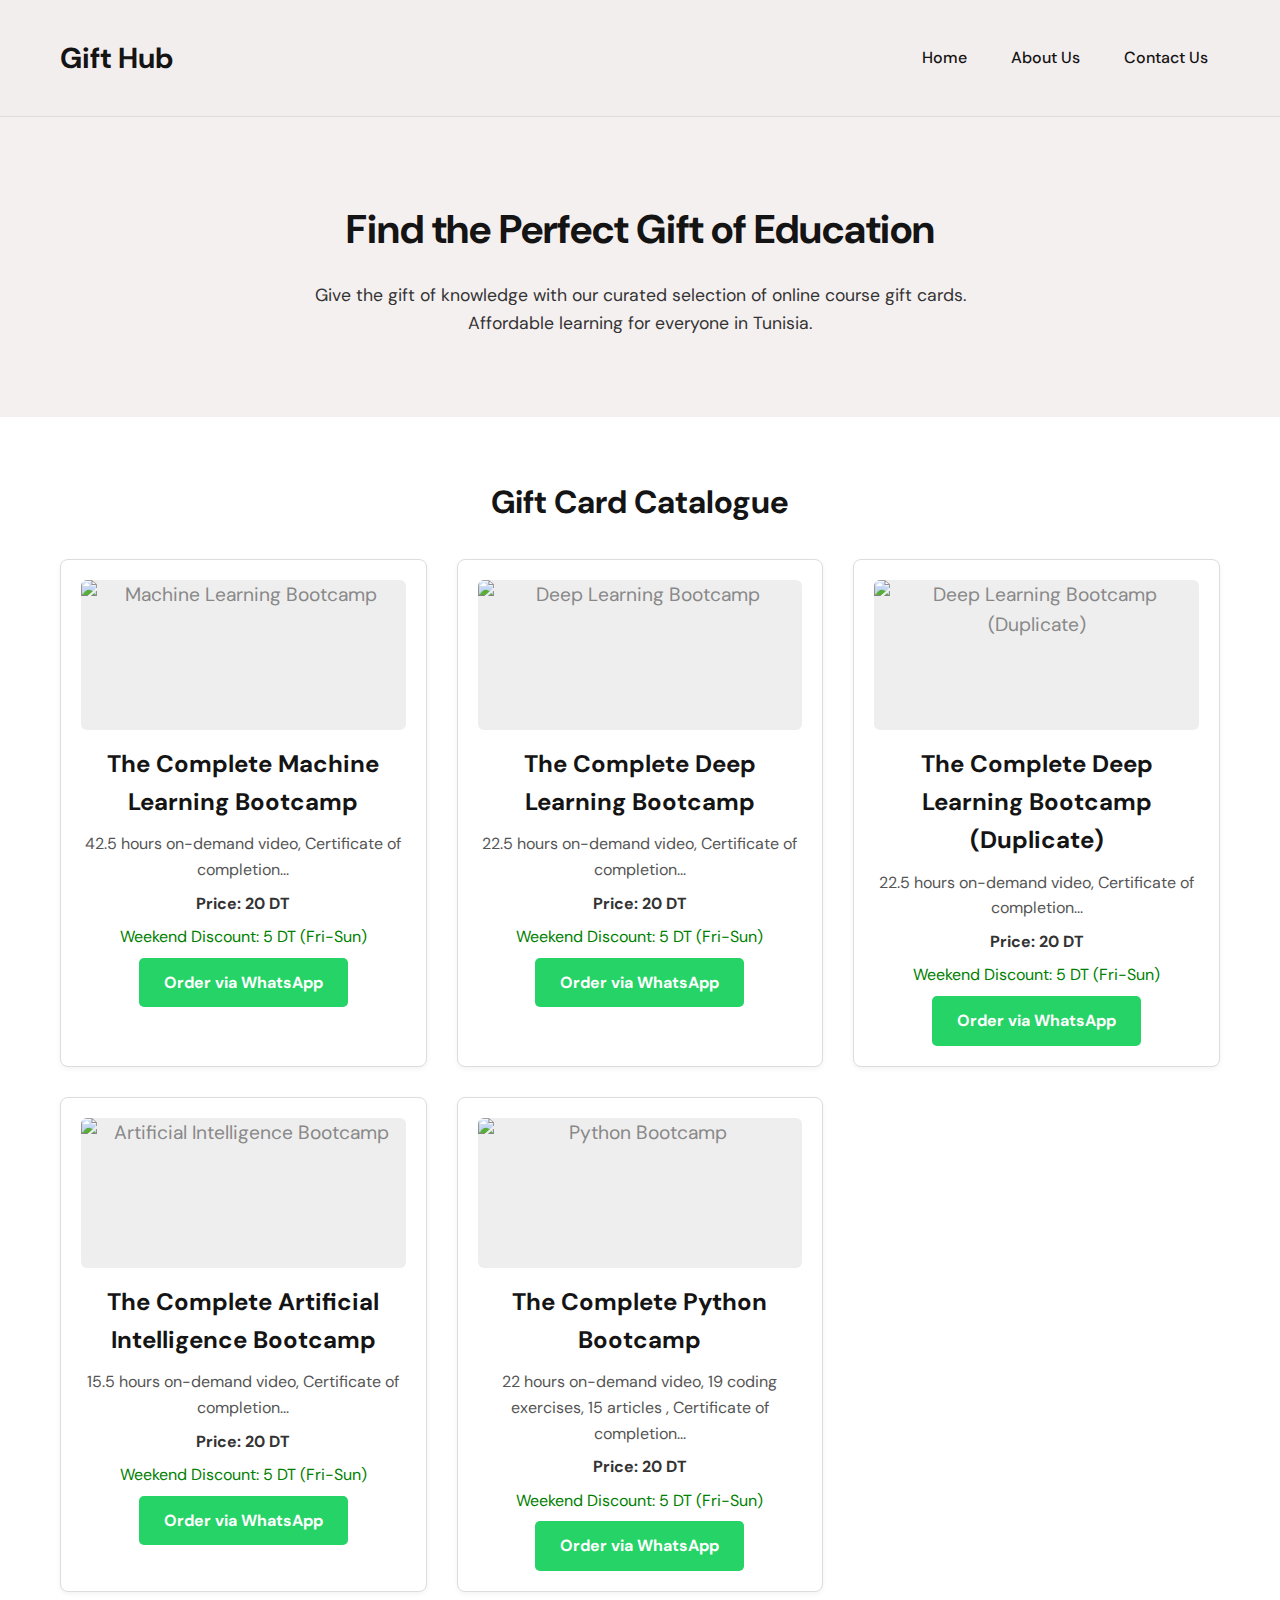
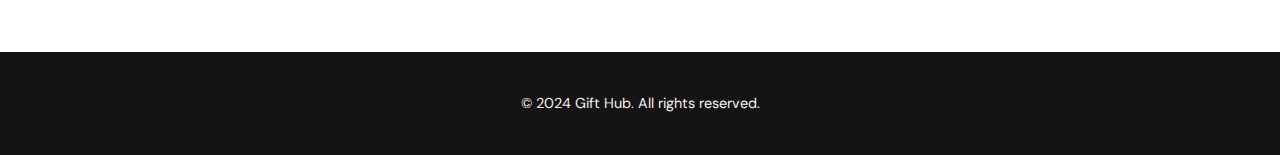
==== index.html @ 77fe4b6e "Add files via upload" ====
<!DOCTYPE html>
<html lang="en">
<head>
    <meta charset="UTF-8">
    <meta name="viewport" content="width=device-width, initial-scale=1.0">
    <title>Gift Hub - Online Course Gift Cards</title>
    <link rel="stylesheet" href="style.css">
    <link rel="preconnect" href="https://fonts.googleapis.com">
    <link rel="preconnect" href="https://fonts.gstatic.com" crossorigin>
    <link href="https://fonts.googleapis.com/css2?family=DM+Sans:wght@400;500;700&display=swap" rel="stylesheet">
</head>
<body>
    <header>
        <div class="container">
            <h1>Gift Hub</h1>
            <button class="nav-toggle" aria-label="Toggle Navigation">
                <span class="hamburger"></span>
            </button>
            <nav class="nav-links">
                <ul>
                    <li><a href="index.html">Home</a></li>
                    <li><a href="about.html">About Us</a></li>
                    <li><a href="contact.html">Contact Us</a></li>
                </ul>
            </nav>
        </div>
    </header>

    <main>
        <section id="hero">
            <div class="container">
                <h2>Find the Perfect Gift of Education</h2>
                <p>Give the gift of knowledge with our curated selection of online course gift cards. Affordable learning for everyone in Tunisia.</p>
            </div>
        </section>

        <section id="gift-card-catalogue">
            <div class="container">
                <h2>Gift Card Catalogue</h2>
                <div class="gift-card-grid">
                    <!-- Gift cards will be listed here -->
        
                    <div class="gift-card">
                        <img src="placeholder-giftcard.png" alt="Machine Learning Bootcamp" class="gift-card-image">
                        <h3>The Complete Machine Learning Bootcamp</h3>
                        <p class="description">42.5 hours on-demand video, Certificate of completion...</p>
                        <p class="price">Price: 20 DT</p>
                        <p class="discount">Weekend Discount: 5 DT (Fri-Sun)</p>
                        <a href="https://api.whatsapp.com/send?phone=21624780986&text=Hello,%20I%20would%20like%20to%20order%20the%20gift%20card:%20The%20Complete%20Machine%20Learning%20Bootcamp%20from%20Gift%20Hub%20website." class="whatsapp-button" target="_blank">Order via WhatsApp</a>                    </div>
        
                    <div class="gift-card">
                        <img src="placeholder-giftcard.png" alt="Deep Learning Bootcamp" class="gift-card-image">
                        <h3>The Complete Deep Learning Bootcamp</h3>
                        <p class="description">22.5 hours on-demand video, Certificate of completion...</p>
                        <p class="price">Price: 20 DT</p>
                        <p class="discount">Weekend Discount: 5 DT (Fri-Sun)</p>
                        <a href="https://wa.me/21624780986?text=Hello,%20I%20would%20like%20to%20order%20the%20gift%20card:%20The%20Complete%20Deep%20Learning%20Bootcamp%20from%20Gift%20Hub%20website." class="whatsapp-button" target="_blank">Order via WhatsApp</a>
                    </div>
        
                    <div class="gift-card">
                        <img src="placeholder-giftcard.png" alt="Deep Learning Bootcamp (Duplicate)" class="gift-card-image">
                        <h3>The Complete Deep Learning Bootcamp (Duplicate)</h3>
                        <p class="description">22.5 hours on-demand video, Certificate of completion...</p>
                        <p class="price">Price: 20 DT</p>
                        <p class="discount">Weekend Discount: 5 DT (Fri-Sun)</p>
                        <a href="https://wa.me/21624780986?text=Hello,%20I%20would%20like%20to%20order%20the%20gift%20card:%20The%20Complete%20Deep%20Learning%20Bootcamp%20(Duplicate)%20from%20Gift%20Hub%20website." class="whatsapp-button" target="_blank">Order via WhatsApp</a>
                    </div>
        
                    <div class="gift-card">
                        <img src="placeholder-giftcard.png" alt="Artificial Intelligence Bootcamp" class="gift-card-image">
                        <h3>The Complete Artificial Intelligence Bootcamp</h3>
                        <p class="description">15.5 hours on-demand video, Certificate of completion...</p>
                        <p class="price">Price: 20 DT</p>
                        <p class="discount">Weekend Discount: 5 DT (Fri-Sun)</p>
                        <a href="https://wa.me/21624780986?text=Hello,%20I%20would%20like%20to%20order%20the%20gift%20card:%20The%20Complete%20Artificial%20Intelligence%20Bootcamp%20from%20Gift%20Hub%20website." class="whatsapp-button" target="_blank">Order via WhatsApp</a>
                    </div>
        
                    <div class="gift-card">
                        <img src="placeholder-giftcard.png" alt="Python Bootcamp" class="gift-card-image">
                        <h3>The Complete Python Bootcamp</h3>
                        <p class="description">22 hours on-demand video, 19 coding exercises, 15 articles , Certificate of completion...</p>
                        <p class="price">Price: 20 DT</p>
                        <p class="discount">Weekend Discount: 5 DT (Fri-Sun)</p>
                        <a href="https://wa.me/21624780986?text=Hello,%20I%20would%20like%20to%20order%20the%20gift%20card:%20The%20Complete%20Python%20Bootcamp%20from%20Gift%20Hub%20website." class="whatsapp-button" target="_blank">Order via WhatsApp</a>
                    </div>
        
                    <!-- Add more gift cards here following the same structure - remember to update WhatsApp links! -->
        
                </div>
            </div>
        </section>
    </main>

    <footer>
        <div class="container">
            <p>© 2024 Gift Hub. All rights reserved.</p>
        </div>
    </footer>
    <script src="script.js"></script>
</body>
</html>
---- style.css ----
/* style.css */

/* Reset and Basic Styles */
*, *::before, *::after {
    box-sizing: border-box;
    margin: 0;
    padding: 0;
}

body {
    font-family: 'DM Sans', sans-serif;
    line-height: 1.6;
    color: #151414; /* --night */
    background-color: #f5f0f0; /* --snow */
    display: flex;
    flex-direction: column;
    min-height: 100vh;
}

a {
    text-decoration: none;
}

a:hover {
    text-decoration: underline;
    color: #fe9a0f
}

.container {
    max-width: 1200px;
    margin: 0 auto;
    padding: 20px;
}

/* Header */
header {
    background-color: #f3eeee;
    padding: 15px 0;
    border-bottom: 1px solid #ddd;
    position: relative; /* Important for positioning nav-toggle */
}

header .container {
    display: flex;
    justify-content: space-between;
    align-items: center;
}

header h1 {
    font-size: 1.8em;
    color: #151414;
}

nav ul {
    list-style: none;
    display: flex;
}

nav li {
    margin-left: 20px;
}

nav a {
    color: #151414;
    font-weight: 500;
    display: block;
    padding: 8px 12px;
    border-radius: 5px;
    transition: background-color 0.3s ease;
}

nav a:hover {
    text-decoration: none;
    background-color: #ddd;
}

/* Hero Section */
#hero {
    background-color: #f5f0f0;
    padding: 60px 0;
    text-align: center;
}

#hero h2 {
    font-size: 2.5em;
    margin-bottom: 20px;
    color: #151414;
}

#hero p {
    font-size: 1.1em;
    color: #333;
    max-width: 700px;
    margin: 0 auto;
}

/* Gift Card Catalogue */
#gift-card-catalogue {
    padding: 40px 0;
    background-color: #fff;
}

#gift-card-catalogue h2 {
    font-size: 2em;
    margin-bottom: 30px;
    text-align: center;
    color: #151414;
}

.gift-card-grid {
    display: grid;
    grid-template-columns: repeat(auto-fit, minmax(300px, 1fr));
    gap: 30px;
}

.gift-card {
    border: 1px solid #ddd;
    border-radius: 8px;
    padding: 20px;
    text-align: center;
    background-color: #fff;
    box-shadow: 0 2px 5px rgba(0, 0, 0, 0.05);
}

.gift-card-image {
    max-width: 100%;
    height: auto;
    margin-bottom: 15px;
    border-radius: 6px;
}

.gift-card h3 {
    font-size: 1.5em;
    margin-bottom: 10px;
    color: #151414;
}

.gift-card .description, .gift-card .price, .gift-card .discount {
    margin-bottom: 8px;
    color: #555;
}

.gift-card .price {
    font-weight: bold;
    color: #333;
}

.gift-card .discount {
    color: #008000;
}

/* WhatsApp Button */
.whatsapp-button {
    display: inline-block;
    padding: 12px 25px;
    background-color: #25D366;
    color: #fff;
    border-radius: 5px;
    font-weight: bold;
    transition: background-color 0.3s ease;
}

.whatsapp-button:hover {
    background-color: #128C7E;
    text-decoration: none;
}

/* Footer */
footer {
    background-color: #151414;
    color: #f5f0f0;
    text-align: center;
    padding: 20px 0;
    font-size: 0.9em;
}

/* Placeholder Image Style */
.gift-card-image[src="placeholder-giftcard.png"] {
    background-color: #eee;
    height: 150px;
    display: flex;
    justify-content: center;
    align-items: center;
    font-size: 1.2em;
    color: #888;
}

main {
    flex: 1;
}

/* Mobile Styles and Navigation Toggle */
@media (max-width: 768px) {
    .container {
        padding: 15px;
    }

    header .container {
        flex-direction: column;
        text-align: center;
        position: relative; /* Ensure container is relative for absolute positioning of toggle */
    }

    header h1 {
        margin-bottom: 10px;
        font-size: 1.5em;
    }

    .nav-toggle {
        display: block;
        position: absolute;
        top: 0.5em;
        right: 1em;
        background: transparent;
        border: none;
        cursor: pointer;
        padding: 10px;
    }

    .hamburger,
    .hamburger::before,
    .hamburger::after {
        display: block;
        background-color: #151414;
        height: 3px;
        width: 25px;
        border-radius: 2px;
        transition: transform 0.3s ease, opacity 0.3s ease;
    }

    .hamburger::before,
    .hamburger::after {
        content: '';
        position: absolute;
    }

    .hamburger::before {
        transform: translateY(-8px);
    }

    .hamburger::after {
        transform: translateY(8px);
    }

    .nav-links {
        display: none;
        position: absolute;
        top: 100%;
        left: 0;
        right: 0;
        background-color: #f3eeee;
        padding: 1em;
        text-align: center;
        z-index: 10;
        box-shadow: 0 2px 5px rgba(0, 0, 0, 0.1);
    }

    .nav-links ul {
        flex-direction: column;
    }

    .nav-links li {
        margin-bottom: 15px;
        margin-left: 0; /* Reset list item left margin for mobile nav */
    }

    .nav-links a {
        display: block;
        padding: 10px 15px;
    }

    nav ul {
        flex-direction: column; /* Ensure nav ul is also column in mobile */
        text-align: center; /* Center align nav items in mobile */
    }

    nav li {
        margin-left: 0;
        margin-bottom: 10px;
    }

    nav a {
        padding: 10px 15px;
        display: block;
    }

    #hero {
        padding: 40px 0;
    }

    #hero h2 {
        font-size: 2em;
    }

    #hero p {
        font-size: 1em;
    }

    #gift-card-catalogue {
        padding: 30px 0;
    }

    #gift-card-catalogue h2 {
        font-size: 1.8em;
    }

    .gift-card-grid {
        grid-template-columns: repeat(auto-fit, minmax(250px, 1fr));
        gap: 20px;
    }

    .gift-card {
        padding: 15px;
    }

    .gift-card h3 {
        font-size: 1.3em;
    }

    .gift-card .description, .gift-card .price, .gift-card .discount {
        font-size: 0.95em;
    }

    .whatsapp-button {
        padding: 10px 20px;
        font-size: 0.95em;
    }

    footer {
        padding: 15px 0;
        font-size: 0.9em;
    }

    .nav-open .nav-links {
        display: block;
    }

    .nav-open .hamburger {
        transform: rotate(45deg);
    }

    .nav-open .hamburger::before {
        opacity: 0;
    }

    .nav-open .hamburger::after {
        transform: translateY(-8px) rotate(-90deg);
    }
}
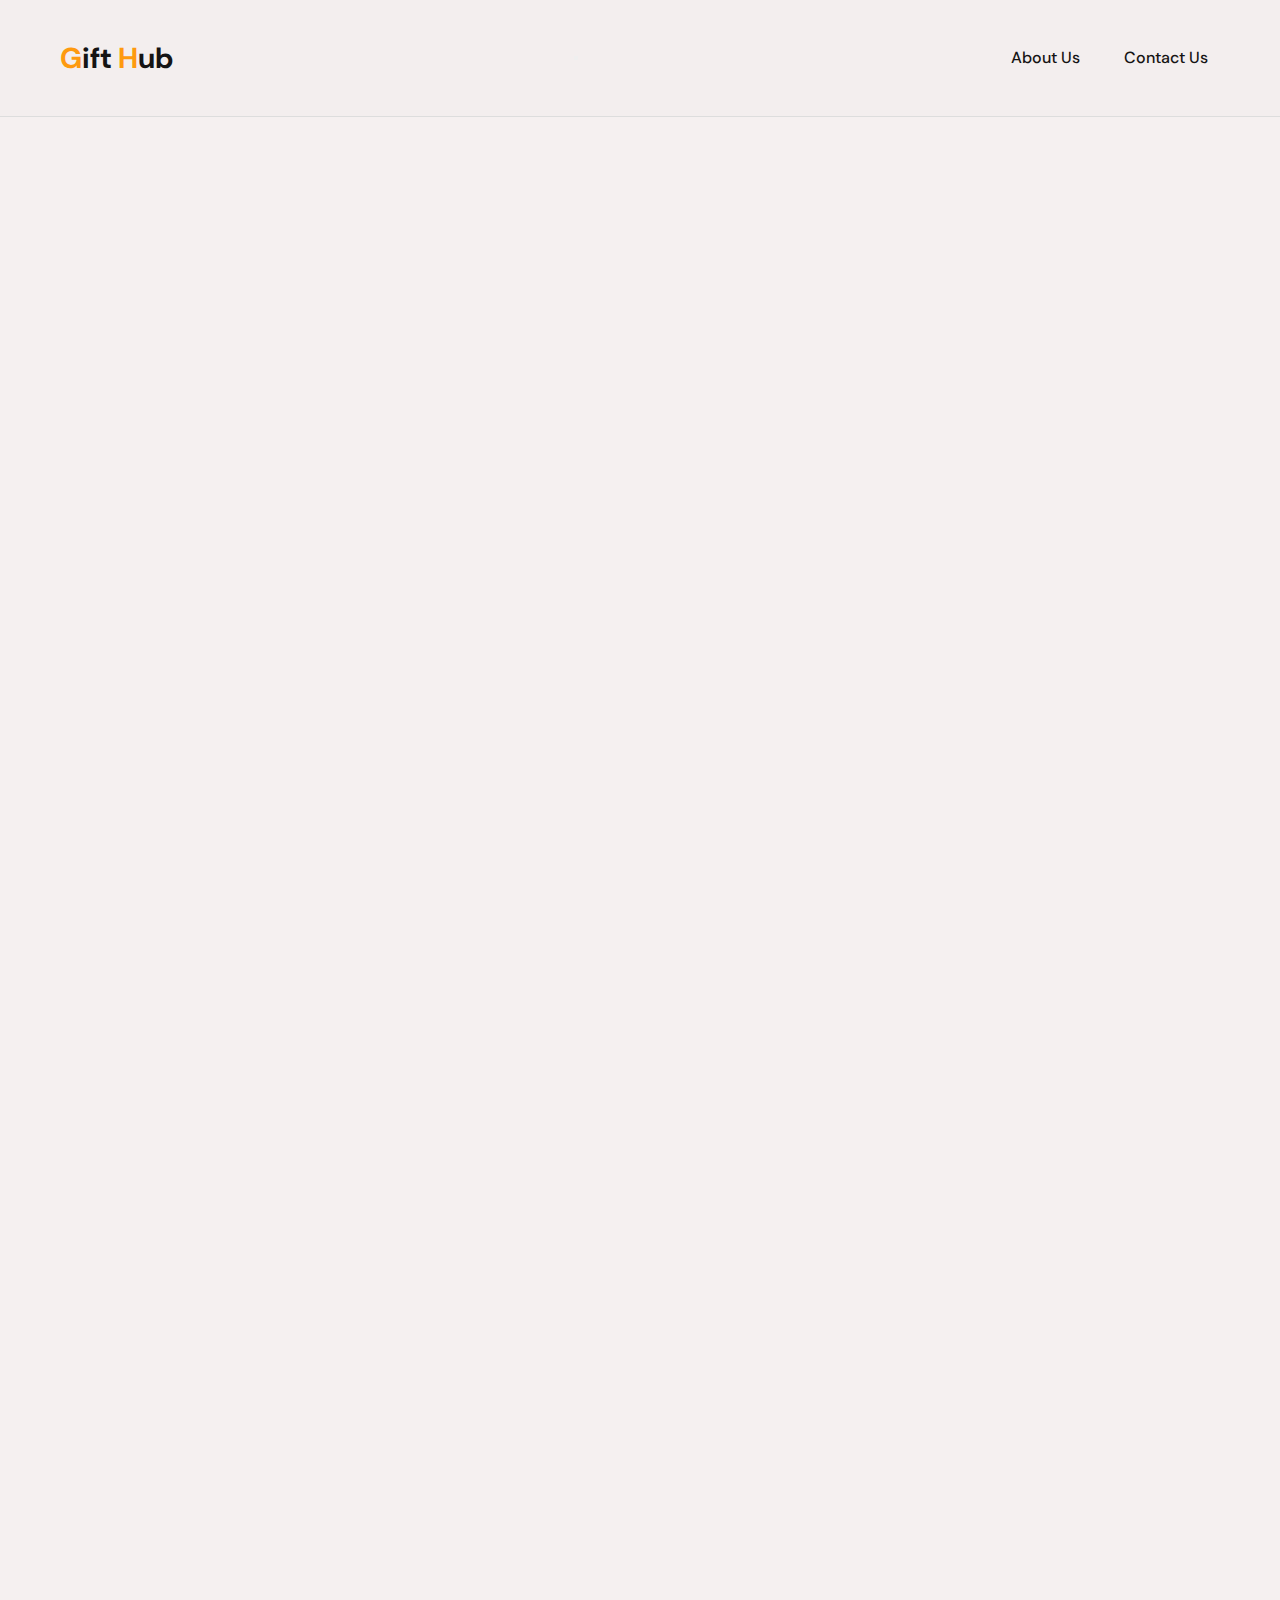
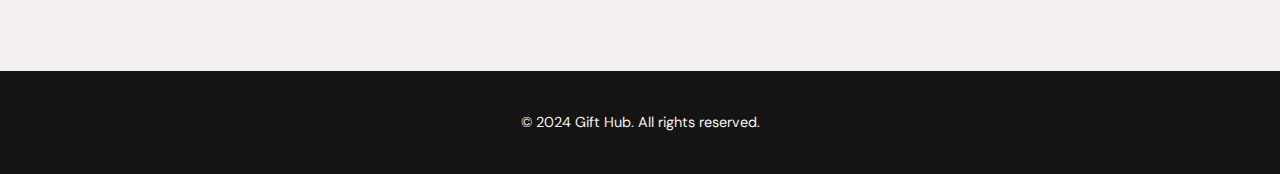
==== commit 1c05f3cb: "Add files via upload" ====
--- a/index.html
+++ b/index.html
@@ -7,18 +7,18 @@
     <link rel="stylesheet" href="style.css">
     <link rel="preconnect" href="https://fonts.googleapis.com">
     <link rel="preconnect" href="https://fonts.gstatic.com" crossorigin>
+    <link rel="stylesheet" href="https://cdnjs.cloudflare.com/ajax/libs/font-awesome/6.0.0/css/all.min.css" integrity="your-integrity-hash-here" crossorigin="anonymous" referrerpolicy="no-referrer" />
     <link href="https://fonts.googleapis.com/css2?family=DM+Sans:wght@400;500;700&display=swap" rel="stylesheet">
 </head>
 <body>
     <header>
         <div class="container">
-            <h1>Gift Hub</h1>
+            <a href="index.html" class="logo-link"><h1><span class="colored-letter">G</span>ift <span class="colored-letter">H</span>ub</h1></a>            
             <button class="nav-toggle" aria-label="Toggle Navigation">
                 <span class="hamburger"></span>
             </button>
             <nav class="nav-links">
                 <ul>
-                    <li><a href="index.html">Home</a></li>
                     <li><a href="about.html">About Us</a></li>
                     <li><a href="contact.html">Contact Us</a></li>
                 </ul>
@@ -39,53 +39,44 @@
                 <h2>Gift Card Catalogue</h2>
                 <div class="gift-card-grid">
                     <!-- Gift cards will be listed here -->
-        
+
                     <div class="gift-card">
-                        <img src="placeholder-giftcard.png" alt="Machine Learning Bootcamp" class="gift-card-image">
+                        <img src="1.png" alt="Machine Learning Bootcamp" class="gift-card-image">
                         <h3>The Complete Machine Learning Bootcamp</h3>
-                        <p class="description">42.5 hours on-demand video, Certificate of completion...</p>
+                        <p class="description">42.5 hours on-demand video</p>
                         <p class="price">Price: 20 DT</p>
-                        <p class="discount">Weekend Discount: 5 DT (Fri-Sun)</p>
-                        <a href="https://api.whatsapp.com/send?phone=21624780986&text=Hello,%20I%20would%20like%20to%20order%20the%20gift%20card:%20The%20Complete%20Machine%20Learning%20Bootcamp%20from%20Gift%20Hub%20website." class="whatsapp-button" target="_blank">Order via WhatsApp</a>                    </div>
-        
+                        <a href="https://api.whatsapp.com/send?phone=..." class="whatsapp-button" target="_blank">Order via WhatsApp</a>
+                        <a href="#" class="facebook-share-button" target="_blank" aria-label="Share on Facebook">
+                            <i class="fab fa-facebook-square"></i> Share on Facebook
+                        </a>
+                    </div>
+
                     <div class="gift-card">
-                        <img src="placeholder-giftcard.png" alt="Deep Learning Bootcamp" class="gift-card-image">
+                        <img src="1.png" alt="Deep Learning Bootcamp" class="gift-card-image">
                         <h3>The Complete Deep Learning Bootcamp</h3>
-                        <p class="description">22.5 hours on-demand video, Certificate of completion...</p>
+                        <p class="description">22.5 hours on-demand video</p>
                         <p class="price">Price: 20 DT</p>
-                        <p class="discount">Weekend Discount: 5 DT (Fri-Sun)</p>
-                        <a href="https://wa.me/21624780986?text=Hello,%20I%20would%20like%20to%20order%20the%20gift%20card:%20The%20Complete%20Deep%20Learning%20Bootcamp%20from%20Gift%20Hub%20website." class="whatsapp-button" target="_blank">Order via WhatsApp</a>
+                        <a href="https://api.whatsapp.com/send?phone=..." class="whatsapp-button" target="_blank">Order via WhatsApp</a>
                     </div>
-        
+
                     <div class="gift-card">
-                        <img src="placeholder-giftcard.png" alt="Deep Learning Bootcamp (Duplicate)" class="gift-card-image">
-                        <h3>The Complete Deep Learning Bootcamp (Duplicate)</h3>
-                        <p class="description">22.5 hours on-demand video, Certificate of completion...</p>
+                        <img src="1.png" alt="Artificial Intelligence Bootcamp" class="gift-card-image">
+                        <h3>The Complete Artificial Intelligence Bootcamp</h3>
+                        <p class="description">15.5 hours on-demand video</p>
                         <p class="price">Price: 20 DT</p>
-                        <p class="discount">Weekend Discount: 5 DT (Fri-Sun)</p>
-                        <a href="https://wa.me/21624780986?text=Hello,%20I%20would%20like%20to%20order%20the%20gift%20card:%20The%20Complete%20Deep%20Learning%20Bootcamp%20(Duplicate)%20from%20Gift%20Hub%20website." class="whatsapp-button" target="_blank">Order via WhatsApp</a>
+                        <a href="https://api.whatsapp.com/send?phone=..." class="whatsapp-button" target="_blank">Order via WhatsApp</a>
                     </div>
-        
+
                     <div class="gift-card">
-                        <img src="placeholder-giftcard.png" alt="Artificial Intelligence Bootcamp" class="gift-card-image">
-                        <h3>The Complete Artificial Intelligence Bootcamp</h3>
-                        <p class="description">15.5 hours on-demand video, Certificate of completion...</p>
+                        <img src="1.png" alt="Python Bootcamp" class="gift-card-image">
+                        <h3>The Complete Python Bootcamp</h3>
+                        <p class="description">22 hours on-demand video</p>
                         <p class="price">Price: 20 DT</p>
-                        <p class="discount">Weekend Discount: 5 DT (Fri-Sun)</p>
-                        <a href="https://wa.me/21624780986?text=Hello,%20I%20would%20like%20to%20order%20the%20gift%20card:%20The%20Complete%20Artificial%20Intelligence%20Bootcamp%20from%20Gift%20Hub%20website." class="whatsapp-button" target="_blank">Order via WhatsApp</a>
+                        <a href="https://api.whatsapp.com/send?phone=..." class="whatsapp-button" target="_blank">Order via WhatsApp</a>
                     </div>
-        
-                    <div class="gift-card">
-                        <img src="placeholder-giftcard.png" alt="Python Bootcamp" class="gift-card-image">
-                        <h3>The Complete Python Bootcamp</h3>
-                        <p class="description">22 hours on-demand video, 19 coding exercises, 15 articles , Certificate of completion...</p>
-                        <p class="price">Price: 20 DT</p>
-                        <p class="discount">Weekend Discount: 5 DT (Fri-Sun)</p>
-                        <a href="https://wa.me/21624780986?text=Hello,%20I%20would%20like%20to%20order%20the%20gift%20card:%20The%20Complete%20Python%20Bootcamp%20from%20Gift%20Hub%20website." class="whatsapp-button" target="_blank">Order via WhatsApp</a>
-                    </div>
-        
+
                     <!-- Add more gift cards here following the same structure - remember to update WhatsApp links! -->
-        
+
                 </div>
             </div>
         </section>
--- a/style.css
+++ b/style.css
@@ -15,15 +15,21 @@
     display: flex;
     flex-direction: column;
     min-height: 100vh;
+    scroll-behavior: smooth;
 }
 
 a {
     text-decoration: none;
+    color: #fe9a0f;
 }
 
 a:hover {
     text-decoration: underline;
-    color: #fe9a0f
+}
+
+/* Style for colored letters in H1 (G and H in Gift Hub) */
+.colored-letter {
+    color: #fe9a0f; /* Your brand orange color */
 }
 
 .container {
@@ -72,6 +78,7 @@
 nav a:hover {
     text-decoration: none;
     background-color: #ddd;
+    color: #fe9a0f; /* Keep orange color on hover for nav links */
 }
 
 /* Hero Section */
@@ -141,12 +148,10 @@
 }
 
 .gift-card .price {
-    font-weight: bold;
-    color: #333;
-}
-
-.gift-card .discount {
-    color: #008000;
+    font-weight: bolder; /* Make it even bolder */
+    font-size: 1.4em;    /* Increase the font size (adjust as needed) */
+    color: #222;         /* Slightly darker text color (adjust as needed - could try #000 for black if you want it very strong) */
+    text-shadow: 1px 1px 0px rgba(200, 200, 200, 0.3); /* Add a subtle text shadow for depth */
 }
 
 /* WhatsApp Button */
@@ -164,7 +169,29 @@
     background-color: #128C7E;
     text-decoration: none;
 }
-
+/* Facebook Share Button */
+.facebook-share-button {
+    display: inline-flex; /* Use inline-flex to align icon and text */
+    align-items: center; /* Vertically align icon and text */
+    padding: 10px 20px;
+    background-color: #1877F2; /* Facebook Blue Color */
+    color: #fff;
+    border-radius: 5px;
+    font-weight: bold;
+    transition: background-color 0.3s ease;
+    margin-top: 10px; /* Add some space above the button */
+    text-decoration: none; /* Remove underline from link */
+}
+
+.facebook-share-button:hover {
+    background-color: #0d4da4; /* Darker Facebook Blue on hover */
+    text-decoration: none; /* Remove underline on hover */
+}
+
+.facebook-share-button i {
+    margin-right: 8px; /* Space between icon and text */
+    font-size: 1.2em; /* Adjust icon size if needed */
+}
 /* Footer */
 footer {
     background-color: #151414;
@@ -337,6 +364,7 @@
 
     .nav-open .hamburger {
         transform: rotate(45deg);
+        background-color: #fe9a0f; /* keep hamburger orange when nav open */
     }
 
     .nav-open .hamburger::before {
@@ -346,4 +374,69 @@
     .nav-open .hamburger::after {
         transform: translateY(-8px) rotate(-90deg);
     }
+}
+
+.whatsapp-button:hover {
+    background-color: #128C7E; /* Darker WhatsApp Green on hover */
+    text-decoration: none;
+    box-shadow: 0 0 10px rgba(37, 211, 102, 0.8); /* Green glow on hover */
+}
+.gift-card:hover {
+    box-shadow: 0 0 15px rgba(255, 154, 15, 0.3); /* Very faint orange glow on card hover */
+    transform: translateY(-3px); /* Slightly lift the card on hover for a subtle effect */
+    transition: box-shadow 0.3s ease, transform 0.3s ease; /* Smooth transition */
+}
+
+.gift-card {
+    transition: box-shadow 0.3s ease, transform 0.3s ease; /* Add transition to the normal state too for smooth return */
+}
+#hero h2, #hero p {
+    opacity: 0; /* Initially hidden */
+    animation: fadeIn 1s ease-out 0.3s forwards; /* Fade in animation */
+}
+
+@keyframes fadeIn {
+    to { opacity: 1; } /* Fade to fully visible */
+}
+
+
+/* Scroll-Triggered Section Animations */
+
+section { /* Target all sections */
+    opacity: 0; /* Initially hidden */
+    transform: translateY(50px); /* Initially moved slightly to the left */
+    transition: opacity 0.8s ease-out, transform 0.8s ease-out; /* Smooth transition for animation */
+}
+
+section.slide-from-left {
+    opacity: 1; /* Fade in and slide into view */
+    transform: translateX(0); /* Slide to its normal position */
+}
+
+section.slide-from-right {
+    opacity: 1; /* Fade in and slide into view */
+    transform: translateX(0); /* Slide to its normal position */
+}
+
+
+@keyframes slideInFromLeft {
+    0% {
+        opacity: 0;
+        transform: translateX(-100px);
+    }
+    100% {
+        opacity: 1;
+        transform: translateX(0);
+    }
+}
+
+@keyframes slideInFromRight {
+    0% {
+        opacity: 0;
+        transform: translateX(100px);
+    }
+    100% {
+        opacity: 1;
+        transform: translateX(0);
+    }
 }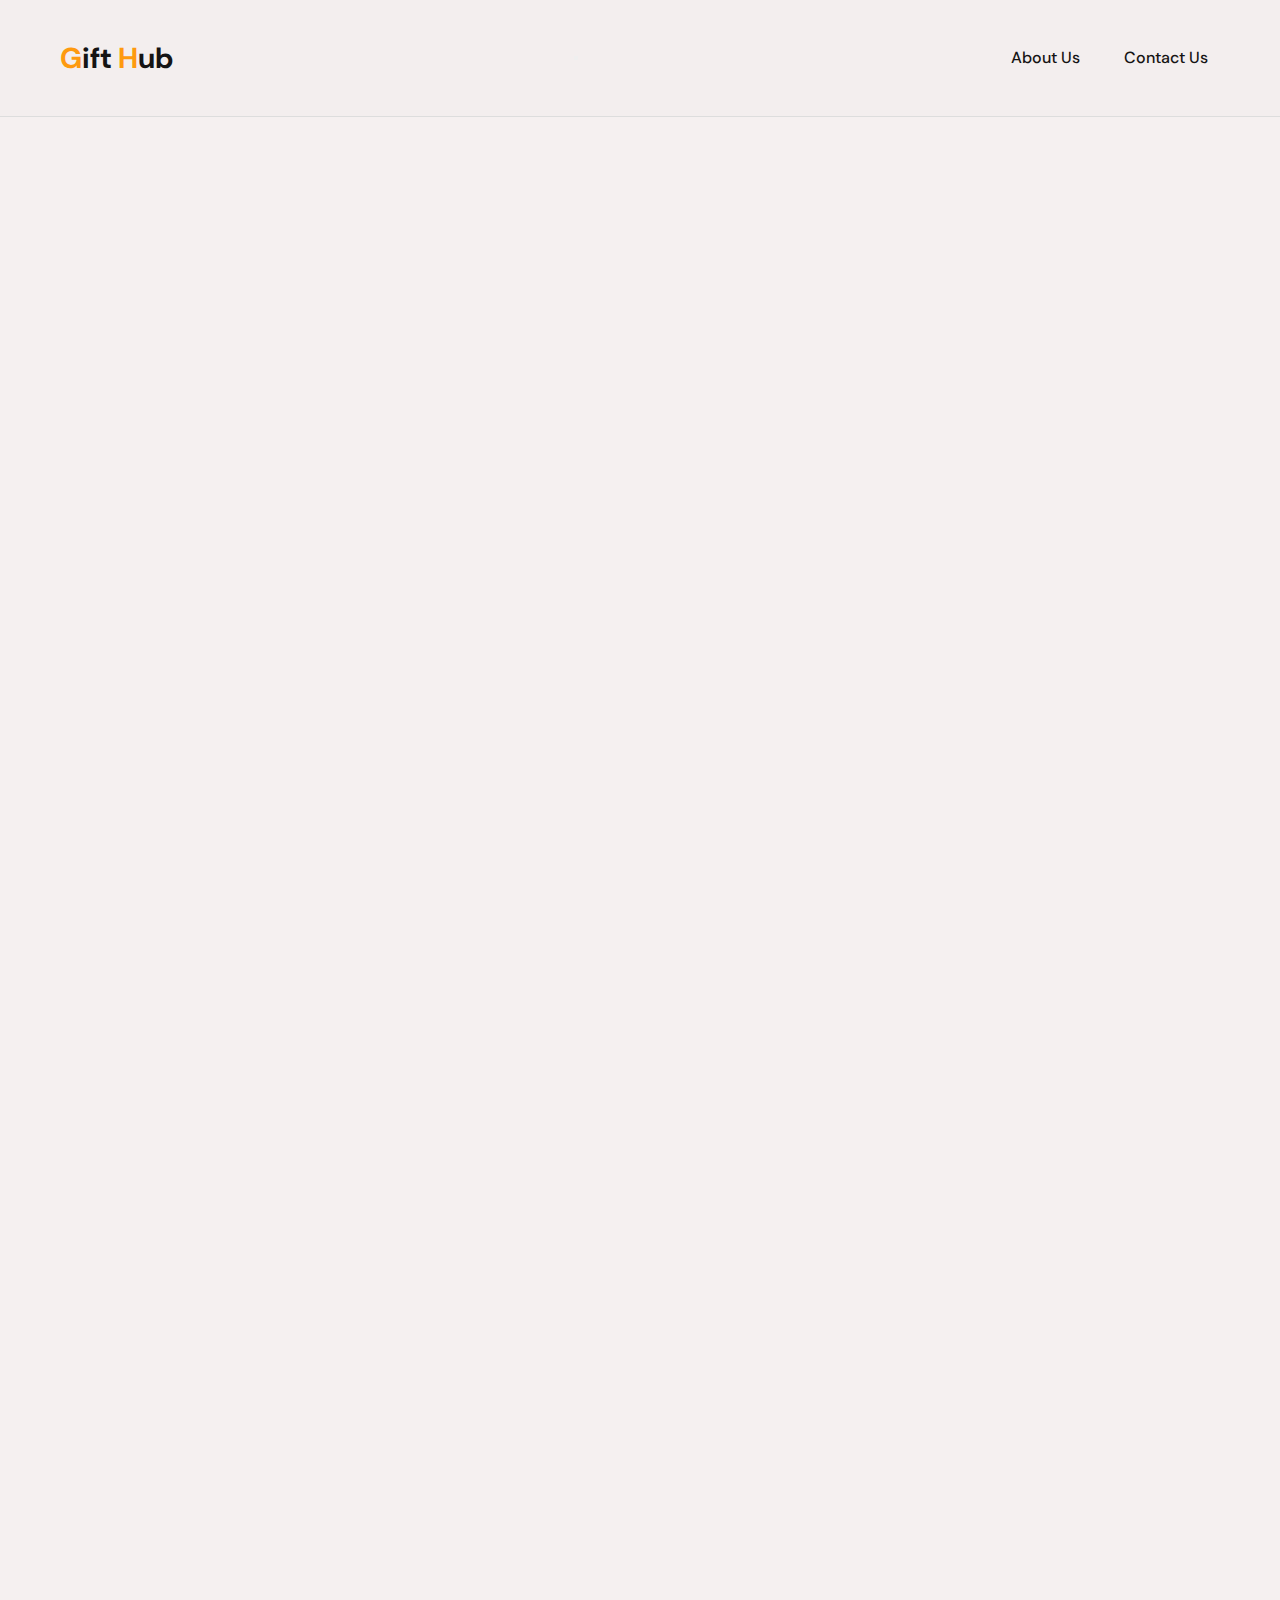
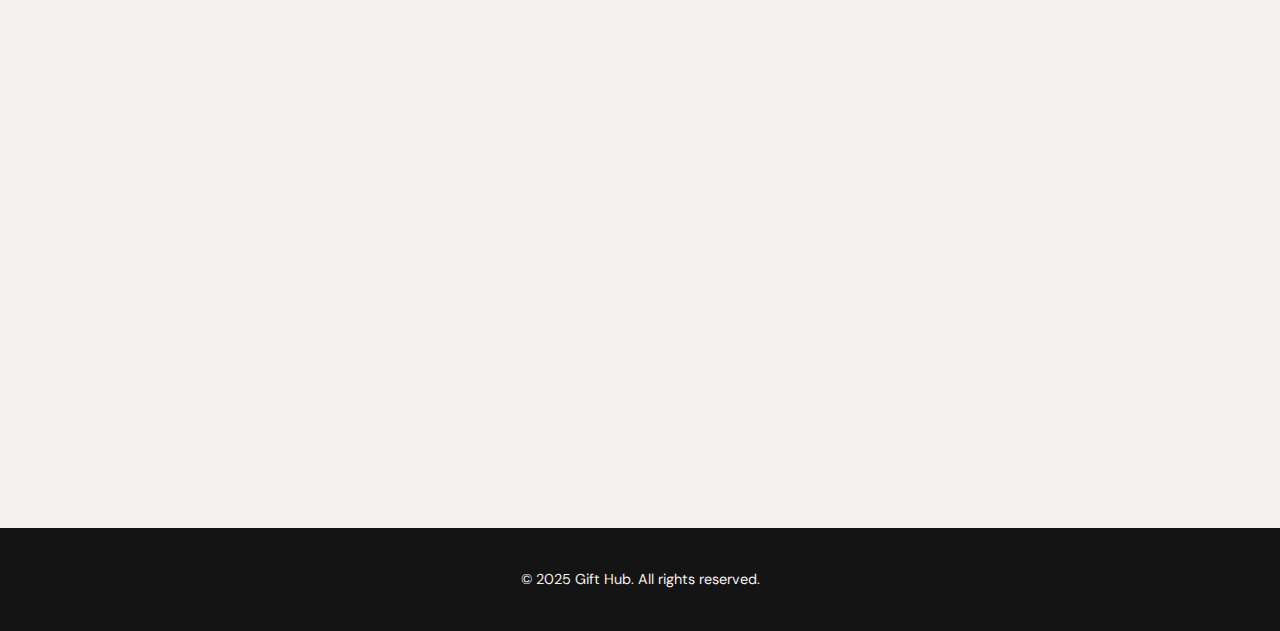
==== commit 4d7e4946: "Add files via upload" ====
--- a/index.html
+++ b/index.html
@@ -7,7 +7,6 @@
     <link rel="stylesheet" href="style.css">
     <link rel="preconnect" href="https://fonts.googleapis.com">
     <link rel="preconnect" href="https://fonts.gstatic.com" crossorigin>
-    <link rel="stylesheet" href="https://cdnjs.cloudflare.com/ajax/libs/font-awesome/6.0.0/css/all.min.css" integrity="your-integrity-hash-here" crossorigin="anonymous" referrerpolicy="no-referrer" />
     <link href="https://fonts.googleapis.com/css2?family=DM+Sans:wght@400;500;700&display=swap" rel="stylesheet">
 </head>
 <body>
@@ -41,42 +40,69 @@
                     <!-- Gift cards will be listed here -->
 
                     <div class="gift-card">
-                        <img src="1.png" alt="Machine Learning Bootcamp" class="gift-card-image">
-                        <h3>The Complete Machine Learning Bootcamp</h3>
-                        <p class="description">42.5 hours on-demand video</p>
-                        <p class="price">Price: 20 DT</p>
-                        <a href="https://api.whatsapp.com/send?phone=..." class="whatsapp-button" target="_blank">Order via WhatsApp</a>
-                        <a href="#" class="facebook-share-button" target="_blank" aria-label="Share on Facebook">
-                            <i class="fab fa-facebook-square"></i> Share on Facebook
-                        </a>
+                        <img src="1.png" alt="Python Bootcamp" class="gift-card-image">
+                        <h3>The Complete Python Bootcamp</h3>
+                        <p class="description">22 hours on-demand video</p>  
+                        <p class="price">Price: 9.5 DT</p>
+                        <a href="#" class="messenger-button" target="_blank">Order via Messenger</a>
                     </div>
 
                     <div class="gift-card">
-                        <img src="1.png" alt="Deep Learning Bootcamp" class="gift-card-image">
-                        <h3>The Complete Deep Learning Bootcamp</h3>
-                        <p class="description">22.5 hours on-demand video</p>
-                        <p class="price">Price: 20 DT</p>
-                        <a href="https://api.whatsapp.com/send?phone=..." class="whatsapp-button" target="_blank">Order via WhatsApp</a>
+                        <img src="9.png" alt="Artificial Intelligence Bootcamp" class="gift-card-image">
+                        <h3>The Complete Artificial Intelligence Bootcamp</h3>
+                        <p class="description">15 hours on-demand video</p>  
+                        <p class="price">Price: 9.5 DT</p>
+                        <a href="#" class="messenger-button" target="_blank">Order via Messenger</a>
                     </div>
 
                     <div class="gift-card">
-                        <img src="1.png" alt="Artificial Intelligence Bootcamp" class="gift-card-image">
-                        <h3>The Complete Artificial Intelligence Bootcamp</h3>
-                        <p class="description">15.5 hours on-demand video</p>
-                        <p class="price">Price: 20 DT</p>
-                        <a href="https://api.whatsapp.com/send?phone=..." class="whatsapp-button" target="_blank">Order via WhatsApp</a>
+                        <img src="10.png" alt="Deep Learning Bootcamp" class="gift-card-image">
+                        <h3>The Complete Deep Learning Bootcamp</h3>
+                        <p class="description">22 hours on-demand video</p>  
+                        <p class="price">Price: 9.5 DT</p>
+                        <a href="#" class="messenger-button" target="_blank">Order via Messenger</a>
                     </div>
 
                     <div class="gift-card">
-                        <img src="1.png" alt="Python Bootcamp" class="gift-card-image">
-                        <h3>The Complete Python Bootcamp</h3>
-                        <p class="description">22 hours on-demand video</p>
-                        <p class="price">Price: 20 DT</p>
-                        <a href="https://api.whatsapp.com/send?phone=..." class="whatsapp-button" target="_blank">Order via WhatsApp</a>
+                        <img src="11.png" alt="Machine Learning Bootcamp" class="gift-card-image">
+                        <h3>The Complete Machine Learning Bootcamp</h3>
+                        <p class="description">42 hours on-demand video</p>  
+                        <p class="price">Price: 9.5 DT</p>
+                        <a href="#" class="messenger-button" target="_blank">Order via Messenger</a>
                     </div>
 
-                    <!-- Add more gift cards here following the same structure - remember to update WhatsApp links! -->
+                    <div class="gift-card">
+                        <img src="19.png" alt="Front-End Development Bootcamp" class="gift-card-image">
+                        <h3>The Complete Front-End Development Bootcamp</h3>
+                        <p class="description">22 hours on-demand video</p>  
+                        <p class="price">Price: 9.5 DT</p>
+                        <a href="#" class="messenger-button" target="_blank">Order via Messenger</a>
+                    </div>
 
+                    <div class="gift-card">
+                        <img src="12.png" alt="Web Development Bootcamp" class="gift-card-image">
+                        <h3>The Complete Web Development Bootcamp</h3>
+                        <p class="description">73 hours on-demand video</p>  
+                        <p class="price">Price: 9.5 DT</p>
+                        <a href="#" class="messenger-button" target="_blank">Order via Messenger</a>
+                    </div>
+
+                    <div class="gift-card">
+                        <img src="2.png" alt="Cybersecurity Bootcamp" class="gift-card-image">
+                        <h3>The Complete Cybersecurity Bootcamp</h3>
+                        <p class="description">18 hours on-demand video</p>  
+                        <p class="price">Price: 9.5 DT</p>
+                        <a href="#" class="messenger-button" target="_blank">Order via Messenger</a>
+                    </div>
+
+                    <div class="gift-card">
+                        <img src="3.png" alt="JavaScript Bootcamp" class="gift-card-image">
+                        <h3>The Complete JavaScript Bootcamp</h3>
+                        <p class="description">68 hours on-demand video</p>  
+                        <p class="price">Price: 9.5 DT</p>
+                        <a href="#" class="messenger-button" target="_blank">Order via Messenger</a>
+                    </div>
+                <!-- Add more gift cards here following the same structure - remember to update WhatsApp links! -->
                 </div>
             </div>
         </section>
@@ -84,7 +110,7 @@
 
     <footer>
         <div class="container">
-            <p>© 2024 Gift Hub. All rights reserved.</p>
+            <p>© 2025 Gift Hub. All rights reserved.</p>
         </div>
     </footer>
     <script src="script.js"></script>
--- a/style.css
+++ b/style.css
@@ -153,45 +153,25 @@
     color: #222;         /* Slightly darker text color (adjust as needed - could try #000 for black if you want it very strong) */
     text-shadow: 1px 1px 0px rgba(200, 200, 200, 0.3); /* Add a subtle text shadow for depth */
 }
-
-/* WhatsApp Button */
-.whatsapp-button {
+/* Messenger Button */
+.messenger-button {
     display: inline-block;
     padding: 12px 25px;
-    background-color: #25D366;
+    background-color: #0078FF; /* Messenger Blue */
     color: #fff;
     border-radius: 5px;
     font-weight: bold;
-    transition: background-color 0.3s ease;
-}
-
-.whatsapp-button:hover {
-    background-color: #128C7E;
-    text-decoration: none;
-}
-/* Facebook Share Button */
-.facebook-share-button {
-    display: inline-flex; /* Use inline-flex to align icon and text */
-    align-items: center; /* Vertically align icon and text */
-    padding: 10px 20px;
-    background-color: #1877F2; /* Facebook Blue Color */
-    color: #fff;
-    border-radius: 5px;
-    font-weight: bold;
-    transition: background-color 0.3s ease;
-    margin-top: 10px; /* Add some space above the button */
-    text-decoration: none; /* Remove underline from link */
-}
-
-.facebook-share-button:hover {
-    background-color: #0d4da4; /* Darker Facebook Blue on hover */
+    transition: background-color 0.3s ease, box-shadow 0.3s ease; /* Keep box-shadow transition if you like it */
+    box-shadow: 0 0 5px rgba(0, 120, 255, 0.5); /* Subtle Blue Shadow (adjust if needed) */
+    text-decoration: none; /* Remove underline */
+}
+
+.messenger-button:hover {
+    background-color: #005bb8; /* Darker Messenger Blue on hover */
     text-decoration: none; /* Remove underline on hover */
-}
-
-.facebook-share-button i {
-    margin-right: 8px; /* Space between icon and text */
-    font-size: 1.2em; /* Adjust icon size if needed */
-}
+    box-shadow: 0 0 10px rgba(0, 120, 255, 0.7); /* Blue glow on hover (adjust if needed) */
+}
+
 /* Footer */
 footer {
     background-color: #151414;
@@ -439,4 +419,4 @@
         opacity: 1;
         transform: translateX(0);
     }
-}+}
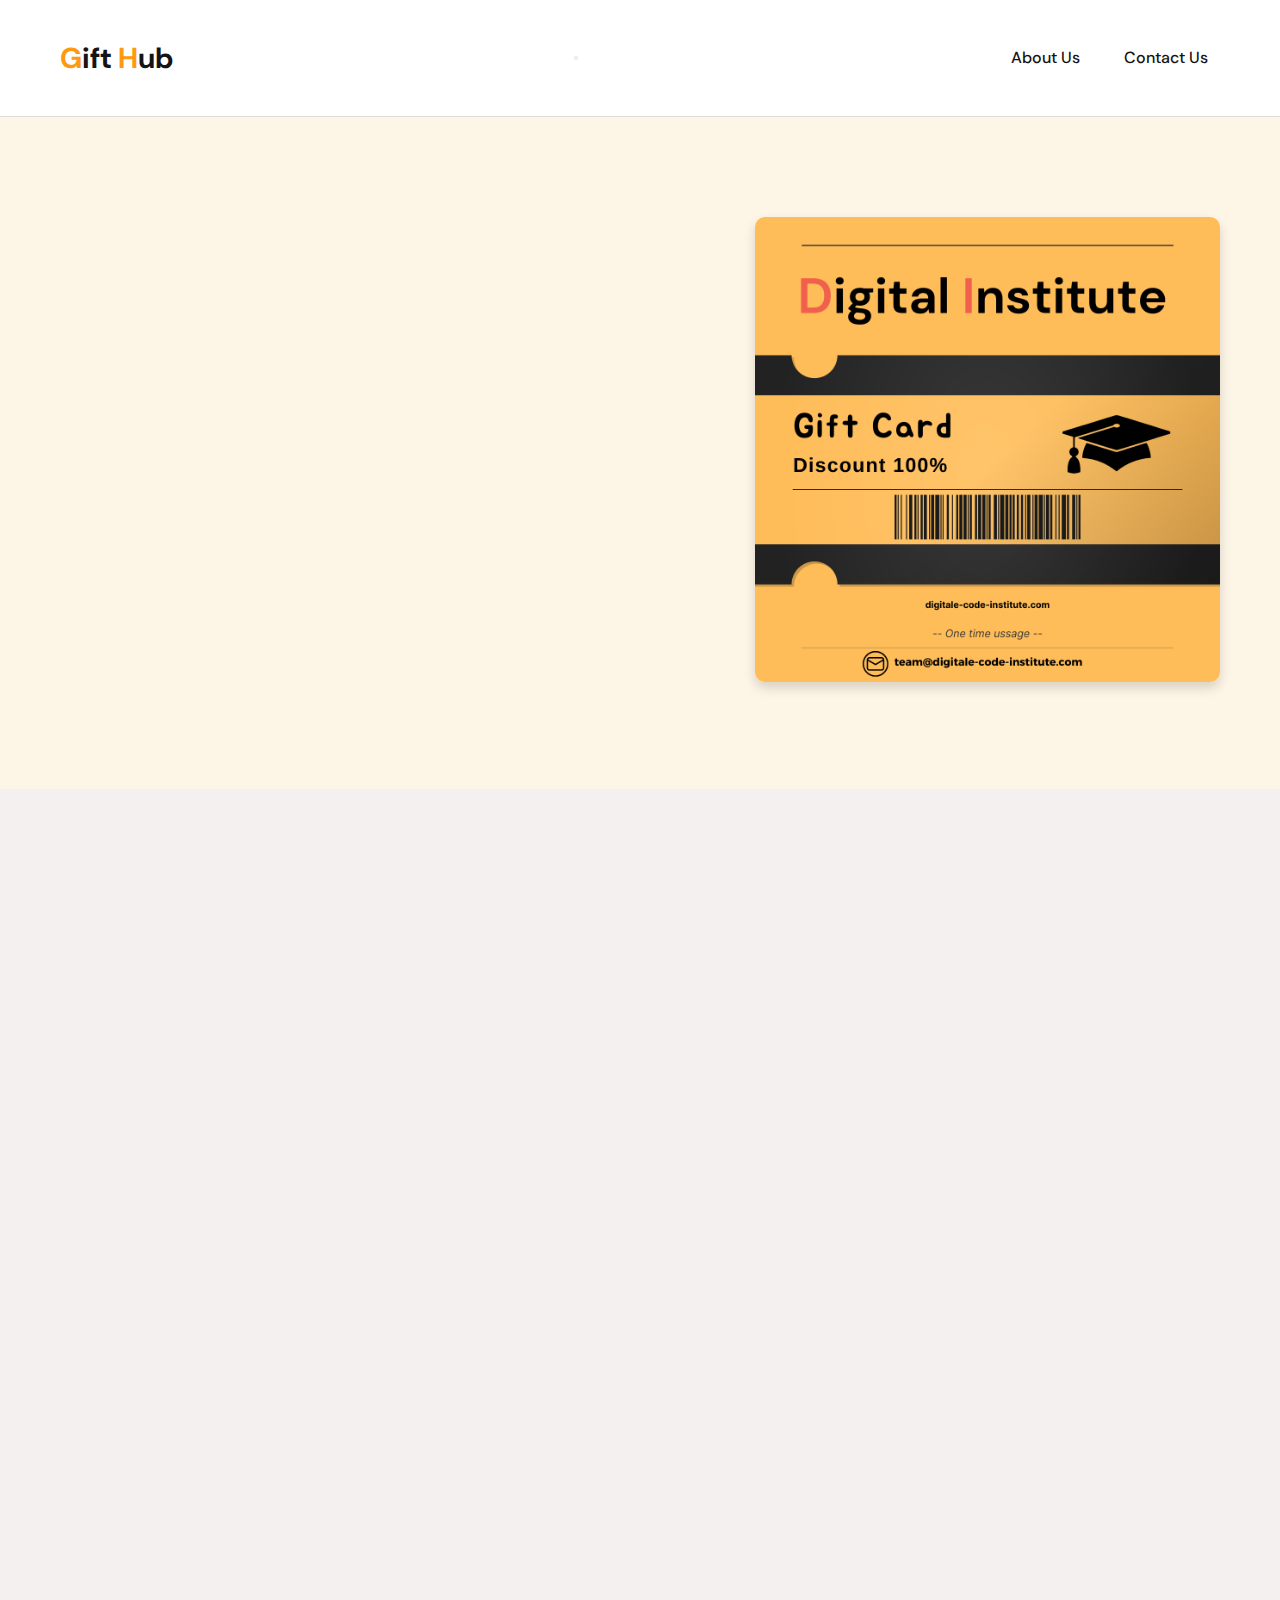
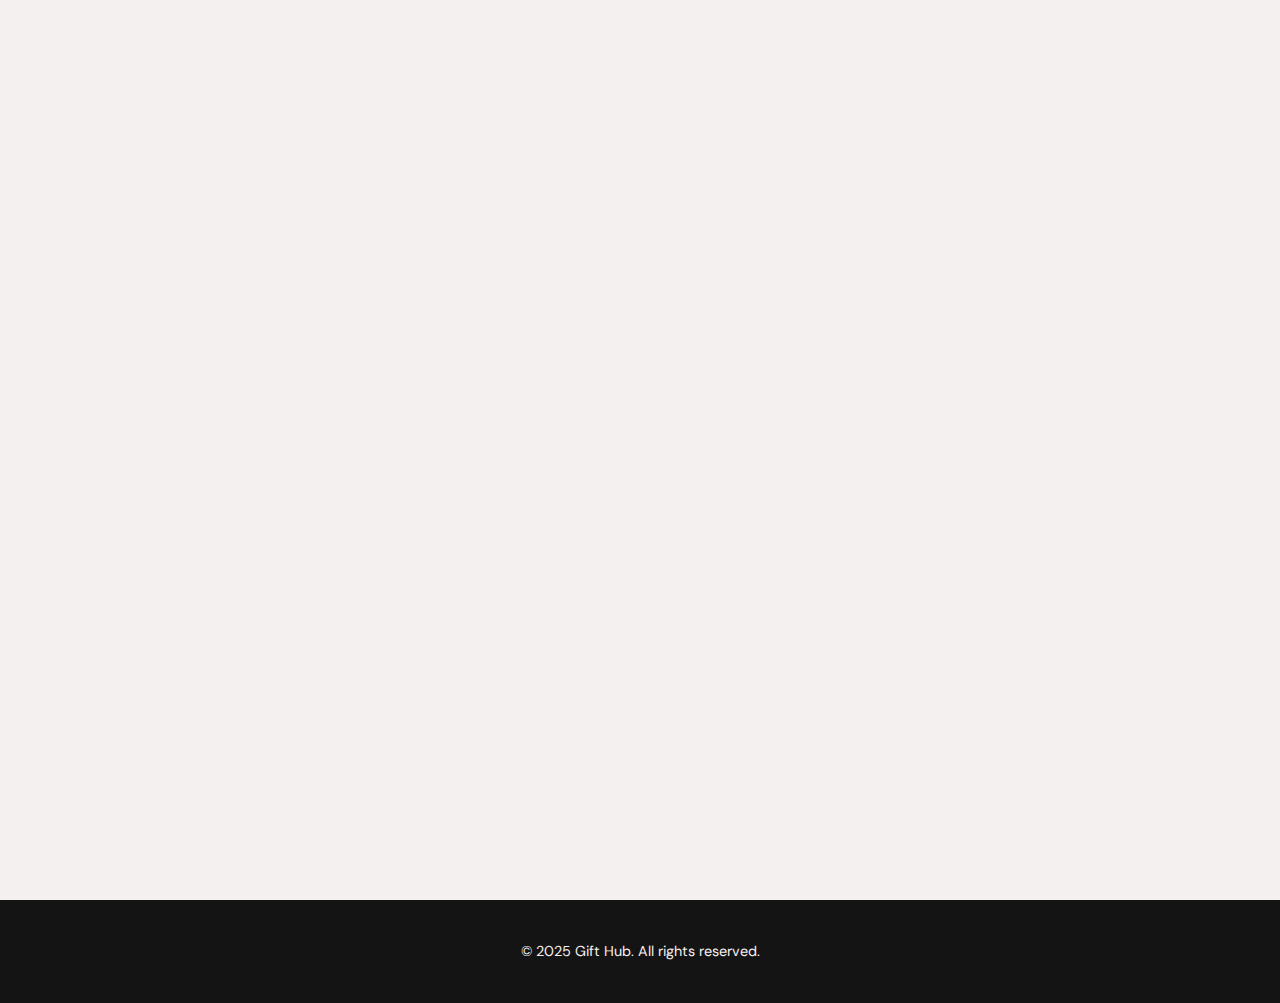
==== commit f7af6645: "Add files via upload" ====
--- a/index.html
+++ b/index.html
@@ -28,20 +28,26 @@
     <main>
         <section id="hero">
             <div class="container">
-                <h2>Find the Perfect Gift of Education</h2>
-                <p>Give the gift of knowledge with our curated selection of online course gift cards. Affordable learning for everyone in Tunisia.</p>
+                <div class="hero-content"> <!-- New container for text content -->
+                    <h2>Find the Perfect Gift of Education</h2>
+                    <p>Give the gift of knowledge with our curated selection of online course gift cards. Affordable learning for everyone in Tunisia.</p>
+                </div>
+                <div class="hero-image"> <!-- New container for image -->
+                    <img src="0.png" alt="Online Education Gifts">  <!-- Replace "hero-image.png" with your actual image file -->
+                </div>
             </div>
         </section>
 
         <section id="gift-card-catalogue">
             <div class="container">
-                <h2>Gift Card Catalogue</h2>
+                <h2><span class="colored-letter">G</span>ift <span class="colored-letter">C</span>ard Catalogue</h2>
                 <div class="gift-card-grid">
                     <!-- Gift cards will be listed here -->
 
                     <div class="gift-card">
                         <img src="1.png" alt="Python Bootcamp" class="gift-card-image">
-                        <h3>The Complete Python Bootcamp</h3>
+                        <a href="https://digitale-code-institute.com/courses/the-complete-python-bootcamp/" class="gift-card-link" target="_blank">
+                        <h3>The Complete Python Bootcamp</h3></a>
                         <p class="description">22 hours on-demand video</p>  
                         <p class="price">Price: 9.5 DT</p>
                         <a href="#" class="messenger-button" target="_blank">Order via Messenger</a>
@@ -49,7 +55,8 @@
 
                     <div class="gift-card">
                         <img src="9.png" alt="Artificial Intelligence Bootcamp" class="gift-card-image">
-                        <h3>The Complete Artificial Intelligence Bootcamp</h3>
+                        <a href="https://digitale-code-institute.com/courses/the-complete-artificial-intelligence-bootcamp/" class="gift-card-link" target="_blank">
+                        <h3>The Complete Artificial Intelligence Bootcamp</h3></a>
                         <p class="description">15 hours on-demand video</p>  
                         <p class="price">Price: 9.5 DT</p>
                         <a href="#" class="messenger-button" target="_blank">Order via Messenger</a>
@@ -57,7 +64,8 @@
 
                     <div class="gift-card">
                         <img src="10.png" alt="Deep Learning Bootcamp" class="gift-card-image">
-                        <h3>The Complete Deep Learning Bootcamp</h3>
+                        <a href="https://digitale-code-institute.com/courses/the-complete-deep-learning-bootcamp/" class="gift-card-link" target="_blank">
+                        <h3>The Complete Deep Learning Bootcamp</h3></a>
                         <p class="description">22 hours on-demand video</p>  
                         <p class="price">Price: 9.5 DT</p>
                         <a href="#" class="messenger-button" target="_blank">Order via Messenger</a>
@@ -65,7 +73,8 @@
 
                     <div class="gift-card">
                         <img src="11.png" alt="Machine Learning Bootcamp" class="gift-card-image">
-                        <h3>The Complete Machine Learning Bootcamp</h3>
+                        <a href="https://digitale-code-institute.com/courses/the-complete-machine-learning-bootcamp/" class="gift-card-link" target="_blank">
+                        <h3>The Complete Machine Learning Bootcamp</h3></a>
                         <p class="description">42 hours on-demand video</p>  
                         <p class="price">Price: 9.5 DT</p>
                         <a href="#" class="messenger-button" target="_blank">Order via Messenger</a>
@@ -73,7 +82,8 @@
 
                     <div class="gift-card">
                         <img src="19.png" alt="Front-End Development Bootcamp" class="gift-card-image">
-                        <h3>The Complete Front-End Development Bootcamp</h3>
+                        <a href="https://digitale-code-institute.com/courses/the-complete-front-end-development-bootcamp/" class="gift-card-link" target="_blank">
+                        <h3>The Complete Front-End Development Bootcamp</h3></a>
                         <p class="description">22 hours on-demand video</p>  
                         <p class="price">Price: 9.5 DT</p>
                         <a href="#" class="messenger-button" target="_blank">Order via Messenger</a>
@@ -81,7 +91,8 @@
 
                     <div class="gift-card">
                         <img src="12.png" alt="Web Development Bootcamp" class="gift-card-image">
-                        <h3>The Complete Web Development Bootcamp</h3>
+                        <a href="https://digitale-code-institute.com/courses/the-complete-web-development-bootcamp/" class="gift-card-link" target="_blank">
+                        <h3>The Complete Web Development Bootcamp</h3></a>
                         <p class="description">73 hours on-demand video</p>  
                         <p class="price">Price: 9.5 DT</p>
                         <a href="#" class="messenger-button" target="_blank">Order via Messenger</a>
@@ -89,7 +100,8 @@
 
                     <div class="gift-card">
                         <img src="2.png" alt="Cybersecurity Bootcamp" class="gift-card-image">
-                        <h3>The Complete Cybersecurity Bootcamp</h3>
+                        <a href="https://digitale-code-institute.com/courses/the-complete-cybersecurity-bootcamp/" class="gift-card-link" target="_blank">
+                        <h3>The Complete Cybersecurity Bootcamp</h3></a>
                         <p class="description">18 hours on-demand video</p>  
                         <p class="price">Price: 9.5 DT</p>
                         <a href="#" class="messenger-button" target="_blank">Order via Messenger</a>
@@ -97,7 +109,8 @@
 
                     <div class="gift-card">
                         <img src="3.png" alt="JavaScript Bootcamp" class="gift-card-image">
-                        <h3>The Complete JavaScript Bootcamp</h3>
+                        <a href="https://digitale-code-institute.com/courses/the-complete-javascript-bootcamp/" class="gift-card-link" target="_blank">
+                        <h3>The Complete JavaScript Bootcamp</h3></a>
                         <p class="description">68 hours on-demand video</p>  
                         <p class="price">Price: 9.5 DT</p>
                         <a href="#" class="messenger-button" target="_blank">Order via Messenger</a>
--- a/style.css
+++ b/style.css
@@ -5,6 +5,10 @@
     box-sizing: border-box;
     margin: 0;
     padding: 0;
+}
+
+main {
+    flex: 1;
 }
 
 body {
@@ -40,7 +44,7 @@
 
 /* Header */
 header {
-    background-color: #f3eeee;
+    background-color: #ffffff;
     padding: 15px 0;
     border-bottom: 1px solid #ddd;
     position: relative; /* Important for positioning nav-toggle */
@@ -78,28 +82,51 @@
 nav a:hover {
     text-decoration: none;
     background-color: #ddd;
-    color: #fe9a0f; /* Keep orange color on hover for nav links */
-}
-
-/* Hero Section */
+}
+
+/* Hero Section - Visually Improved based on Screenshot */
 #hero {
-    background-color: #f5f0f0;
-    padding: 60px 0;
-    text-align: center;
+    background-color: #fdf5e6; /* Light Beige/Cream Background (similar to screenshot) */ /* NEW Background Color */
+    padding: 80px 0; /* Increased padding for more visual space */         /* NEW Padding */
+    text-align: left; /* Align text to the left */                         /* NEW Text Alignment */
+}
+
+#hero .container {
+    display: flex;
+    align-items: center;
+    justify-content: space-between;
+    gap: 60px;
 }
 
 #hero h2 {
-    font-size: 2.5em;
-    margin-bottom: 20px;
-    color: #151414;
+    font-size: 3.0em; /* Increased font size for heading */             /* NEW Font Size */
+    margin-bottom: 25px; /* Adjusted margin below heading */           /* NEW Margin-bottom */
+    color: #151414; /* Keep --night color for heading text */
+    font-weight: 700; /* Make heading bolder */                        /* NEW Font Weight */
+    line-height: 1.2; /* Improved line height for heading */            /* NEW Line Height */
 }
 
 #hero p {
     font-size: 1.1em;
-    color: #333;
-    max-width: 700px;
-    margin: 0 auto;
-}
+    color: #444; /* Slightly darker paragraph text */                    /* NEW Text Color - Slightly darker */
+    max-width: 600px; /* Reduced max-width for paragraph text */        /* NEW Max-width */
+    margin: 0; /* Reset default paragraph margins */                     /* NEW Reset Margins */
+}
+
+#hero .hero-image {
+    width: 45%; /* Slightly wider image container */                     /* NEW Width - Slightly wider */
+    max-width: 600px; /* Increased max-width for image */                /* NEW Max-width - Increased */
+    text-align: right;
+}
+
+#hero .hero-image img {
+    max-width: 100%;
+    height: auto;
+    border-radius: 10px; /* Slightly more rounded corners for image */     /* NEW - More Rounded Corners */
+    box-shadow: 0 6px 12px rgba(0, 0, 0, 0.15); /* Slightly stronger shadow */ /* NEW - Stronger Shadow */
+}
+
+
 
 /* Gift Card Catalogue */
 #gift-card-catalogue {
@@ -142,6 +169,17 @@
     color: #151414;
 }
 
+/* Gift Card Title Link Styling */
+.gift-card-link {
+    text-decoration: none; /* Remove default link underline */
+    color: inherit; /* Inherit color from parent (<h3> color) */
+    display: block; /* Make link a block-level element to fill the h3 area */
+}
+
+.gift-card-link:hover {
+    text-decoration: underline; /* Add underline on hover to indicate it's a link */
+    color: inherit; /* Keep inherited color on hover */
+}
 .gift-card .description, .gift-card .price, .gift-card .discount {
     margin-bottom: 8px;
     color: #555;
@@ -171,6 +209,24 @@
     text-decoration: none; /* Remove underline on hover */
     box-shadow: 0 0 10px rgba(0, 120, 255, 0.7); /* Blue glow on hover (adjust if needed) */
 }
+.gift-card:hover {
+    box-shadow: 0 0 15px rgba(255, 154, 15, 0.3); /* Very faint orange glow on card hover */
+    transform: translateY(-3px); /* Slightly lift the card on hover for a subtle effect */
+    transition: box-shadow 0.3s ease, transform 0.3s ease; /* Smooth transition */
+}
+
+.gift-card {
+    transition: box-shadow 0.3s ease, transform 0.3s ease; /* Add transition to the normal state too for smooth return */
+}
+#hero h2, #hero p {
+    opacity: 0; /* Initially hidden */
+    animation: fadeIn 1s ease-out 0.3s forwards; /* Fade in animation */
+}
+
+@keyframes fadeIn {
+    to { opacity: 1; } /* Fade to fully visible */
+}
+
 
 /* Footer */
 footer {
@@ -181,19 +237,45 @@
     font-size: 0.9em;
 }
 
-/* Placeholder Image Style */
-.gift-card-image[src="placeholder-giftcard.png"] {
-    background-color: #eee;
-    height: 150px;
-    display: flex;
-    justify-content: center;
-    align-items: center;
-    font-size: 1.2em;
-    color: #888;
-}
-
-main {
-    flex: 1;
+/* Scroll-Triggered Section Animations */
+
+section { /* Target all sections */
+    opacity: 0; /* Initially hidden */
+    transform: translateY(50px); /* Initially moved slightly to the left */
+    transition: opacity 0.8s ease-out, transform 0.8s ease-out; /* Smooth transition for animation */
+}
+
+section.slide-from-left {
+    opacity: 1; /* Fade in and slide into view */
+    transform: translateX(0); /* Slide to its normal position */
+}
+
+section.slide-from-right {
+    opacity: 1; /* Fade in and slide into view */
+    transform: translateX(0); /* Slide to its normal position */
+}
+
+
+@keyframes slideInFromLeft {
+    0% {
+        opacity: 0;
+        transform: translateX(-100px);
+    }
+    100% {
+        opacity: 1;
+        transform: translateX(0);
+    }
+}
+
+@keyframes slideInFromRight {
+    0% {
+        opacity: 0;
+        transform: translateX(100px);
+    }
+    100% {
+        opacity: 1;
+        transform: translateX(0);
+    }
 }
 
 /* Mobile Styles and Navigation Toggle */
@@ -302,6 +384,18 @@
     #hero p {
         font-size: 1em;
     }
+    #hero .container {
+        flex-direction: column; /* Stack content vertically on mobile */
+        text-align: center; /* Center align text on mobile */
+    }
+
+    #hero .hero-content {
+        padding-right: 0; /* Reset right padding for text on mobile */
+    }
+
+    #hero .hero-image {
+        display: none; /* Hide hero image on mobile screens */
+    }
 
     #gift-card-catalogue {
         padding: 30px 0;
@@ -356,67 +450,3 @@
     }
 }
 
-.whatsapp-button:hover {
-    background-color: #128C7E; /* Darker WhatsApp Green on hover */
-    text-decoration: none;
-    box-shadow: 0 0 10px rgba(37, 211, 102, 0.8); /* Green glow on hover */
-}
-.gift-card:hover {
-    box-shadow: 0 0 15px rgba(255, 154, 15, 0.3); /* Very faint orange glow on card hover */
-    transform: translateY(-3px); /* Slightly lift the card on hover for a subtle effect */
-    transition: box-shadow 0.3s ease, transform 0.3s ease; /* Smooth transition */
-}
-
-.gift-card {
-    transition: box-shadow 0.3s ease, transform 0.3s ease; /* Add transition to the normal state too for smooth return */
-}
-#hero h2, #hero p {
-    opacity: 0; /* Initially hidden */
-    animation: fadeIn 1s ease-out 0.3s forwards; /* Fade in animation */
-}
-
-@keyframes fadeIn {
-    to { opacity: 1; } /* Fade to fully visible */
-}
-
-
-/* Scroll-Triggered Section Animations */
-
-section { /* Target all sections */
-    opacity: 0; /* Initially hidden */
-    transform: translateY(50px); /* Initially moved slightly to the left */
-    transition: opacity 0.8s ease-out, transform 0.8s ease-out; /* Smooth transition for animation */
-}
-
-section.slide-from-left {
-    opacity: 1; /* Fade in and slide into view */
-    transform: translateX(0); /* Slide to its normal position */
-}
-
-section.slide-from-right {
-    opacity: 1; /* Fade in and slide into view */
-    transform: translateX(0); /* Slide to its normal position */
-}
-
-
-@keyframes slideInFromLeft {
-    0% {
-        opacity: 0;
-        transform: translateX(-100px);
-    }
-    100% {
-        opacity: 1;
-        transform: translateX(0);
-    }
-}
-
-@keyframes slideInFromRight {
-    0% {
-        opacity: 0;
-        transform: translateX(100px);
-    }
-    100% {
-        opacity: 1;
-        transform: translateX(0);
-    }
-}
